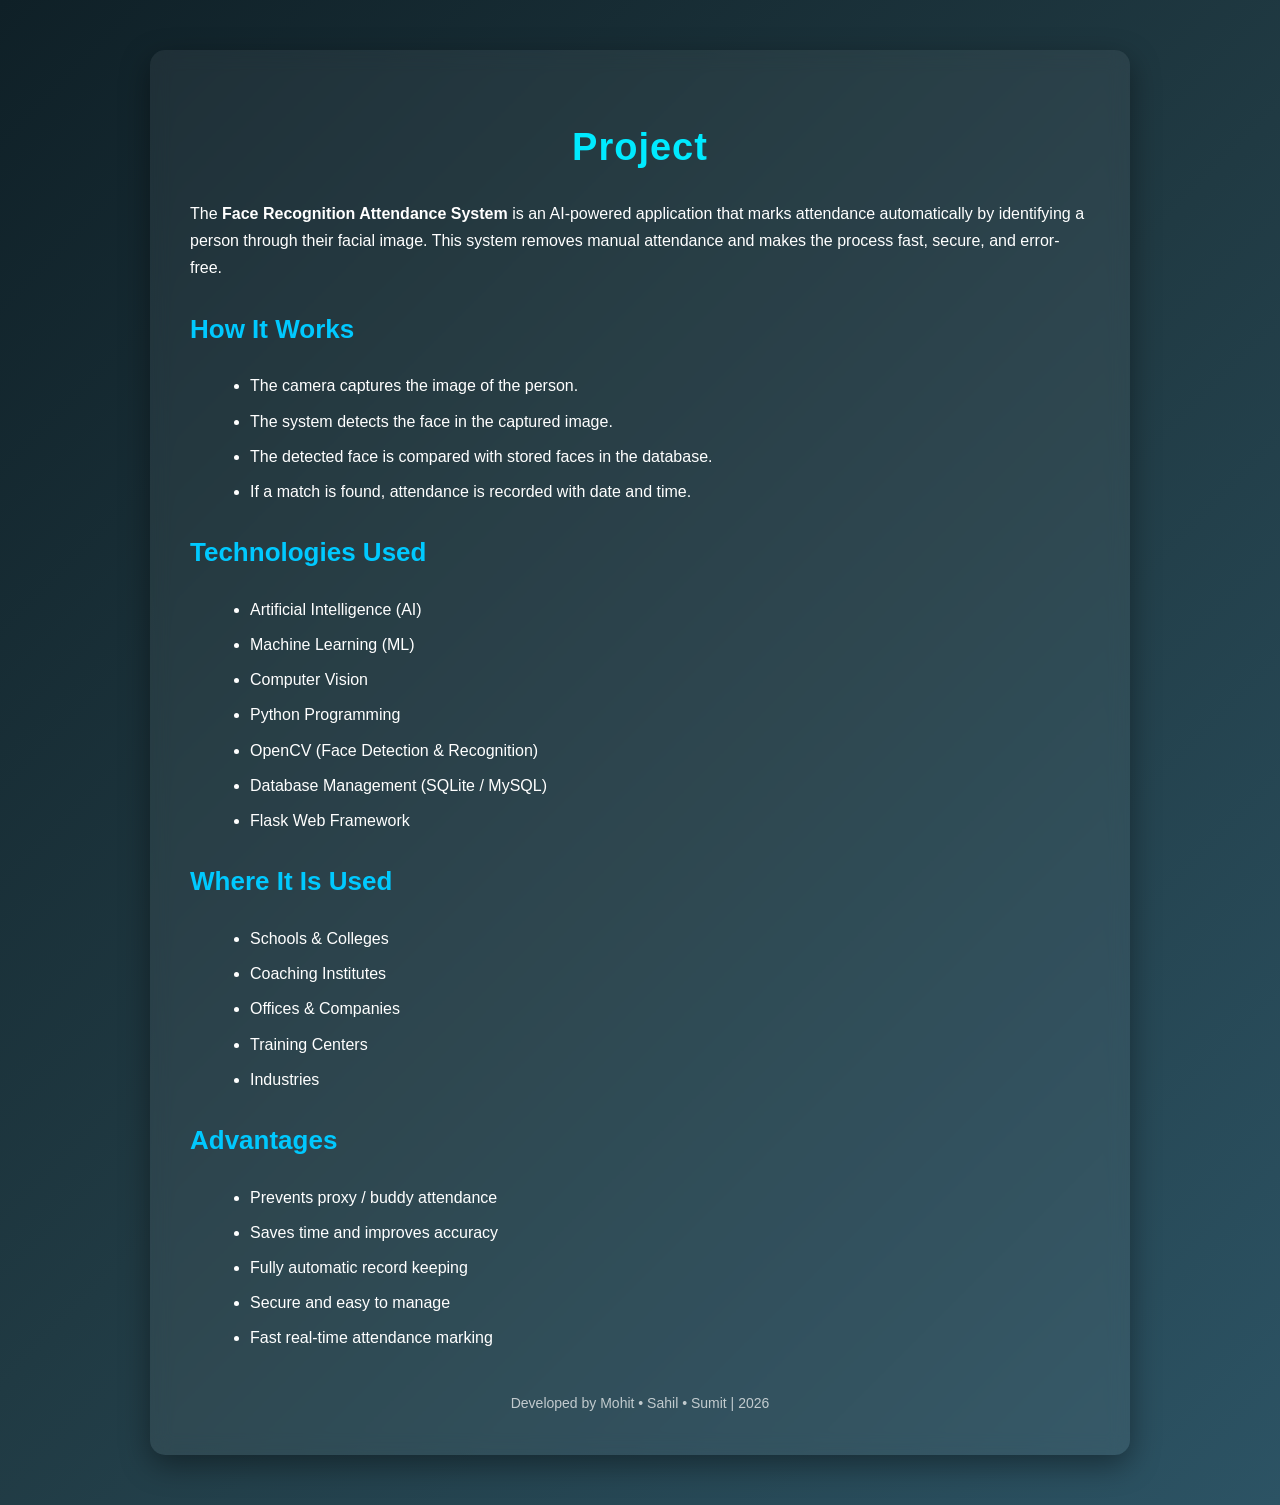
==== templates/about.html @ fe3712a1 "first commit" ====
<!DOCTYPE html>
<html lang="en">
<head>
    <meta charset="UTF-8">
    <title>Project | Face Recognition Attendance</title>

    <style>
        body {
            margin: 0;
            padding: 0;
            font-family: "Segoe UI", sans-serif;
            background: linear-gradient(135deg, #0f2027, #203a43, #2c5364);
            color: #fff;
            line-height: 1.7;
        }

        .container {
            max-width: 900px;
            margin: 50px auto;
            background: rgba(255, 255, 255, 0.06);
            padding: 40px;
            border-radius: 15px;
            backdrop-filter: blur(10px);
            box-shadow: 0 10px 30px rgba(0,0,0,0.4);
        }

        h1 {
            text-align: center;
            color: #00eaff;
            margin-bottom: 20px;
            font-size: 38px;
            letter-spacing: 1px;
        }

        h2 {
            color: #00c9ff;
            margin-top: 25px;
            font-size: 26px;
        }

        ul {
            margin-left: 20px;
        }

        li {
            margin-bottom: 8px;
        }

        .footer {
            text-align: center;
            margin-top: 40px;
            opacity: 0.7;
            font-size: 14px;
        }
    </style>
</head>

<body>

<div class="container">

    <h1>Project</h1>

    <p>
        The <strong>Face Recognition Attendance System</strong> is an AI-powered application
        that marks attendance automatically by identifying a person through their facial image.
        This system removes manual attendance and makes the process fast, secure, and error-free.
    </p>

    <h2>How It Works</h2>
    <ul>
        <li>The camera captures the image of the person.</li>
        <li>The system detects the face in the captured image.</li>
        <li>The detected face is compared with stored faces in the database.</li>
        <li>If a match is found, attendance is recorded with date and time.</li>
    </ul>

    <h2>Technologies Used</h2>
    <ul>
        <li>Artificial Intelligence (AI)</li>
        <li>Machine Learning (ML)</li>
        <li>Computer Vision</li>
        <li>Python Programming</li>
        <li>OpenCV (Face Detection & Recognition)</li>
        <li>Database Management (SQLite / MySQL)</li>
        <li>Flask Web Framework</li>
    </ul>

    <h2>Where It Is Used</h2>
    <ul>
        <li>Schools & Colleges</li>
        <li>Coaching Institutes</li>
        <li>Offices & Companies</li>
        <li>Training Centers</li>
        <li>Industries</li>
    </ul>

    <h2>Advantages</h2>
    <ul>
        <li>Prevents proxy / buddy attendance</li>
        <li>Saves time and improves accuracy</li>
        <li>Fully automatic record keeping</li>
        <li>Secure and easy to manage</li>
        <li>Fast real-time attendance marking</li>
    </ul>

    <div class="footer">Developed by Mohit • Sahil • Sumit | 2026</div>

</div>

</body>
</html>
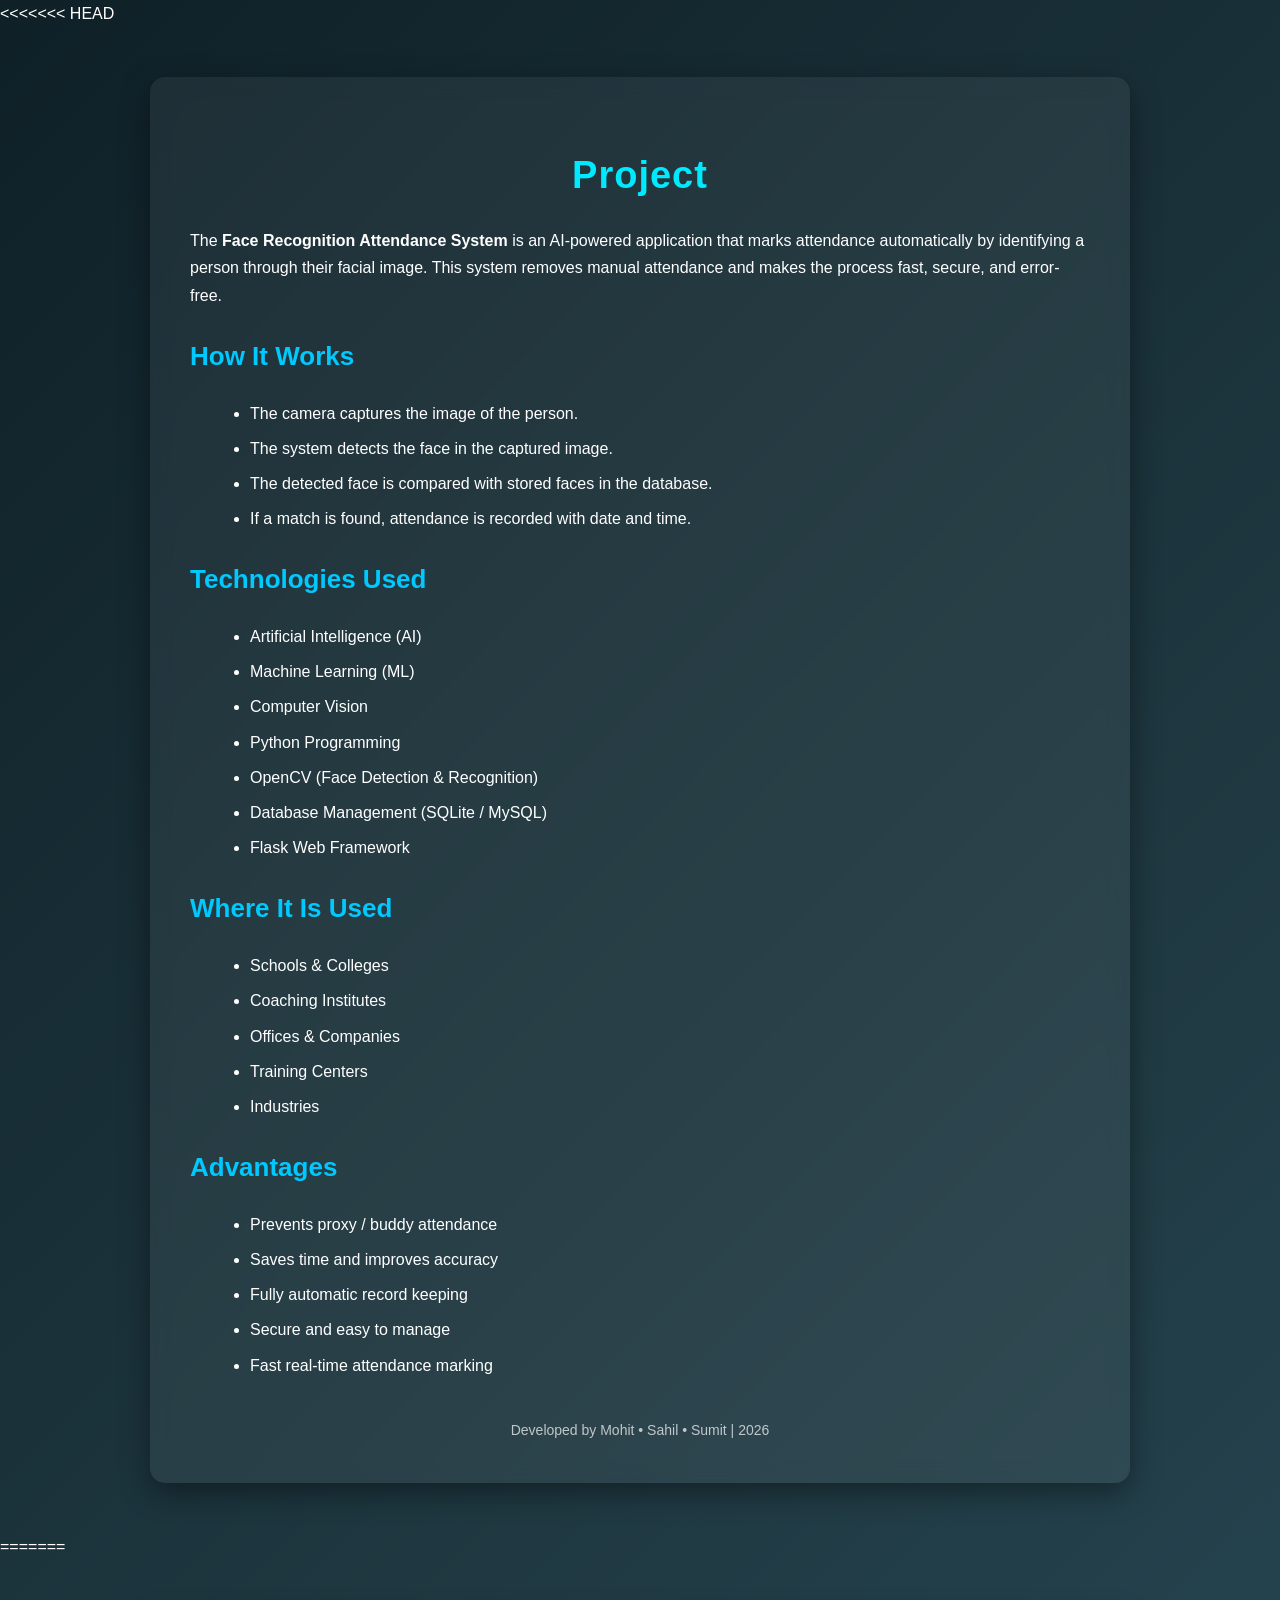
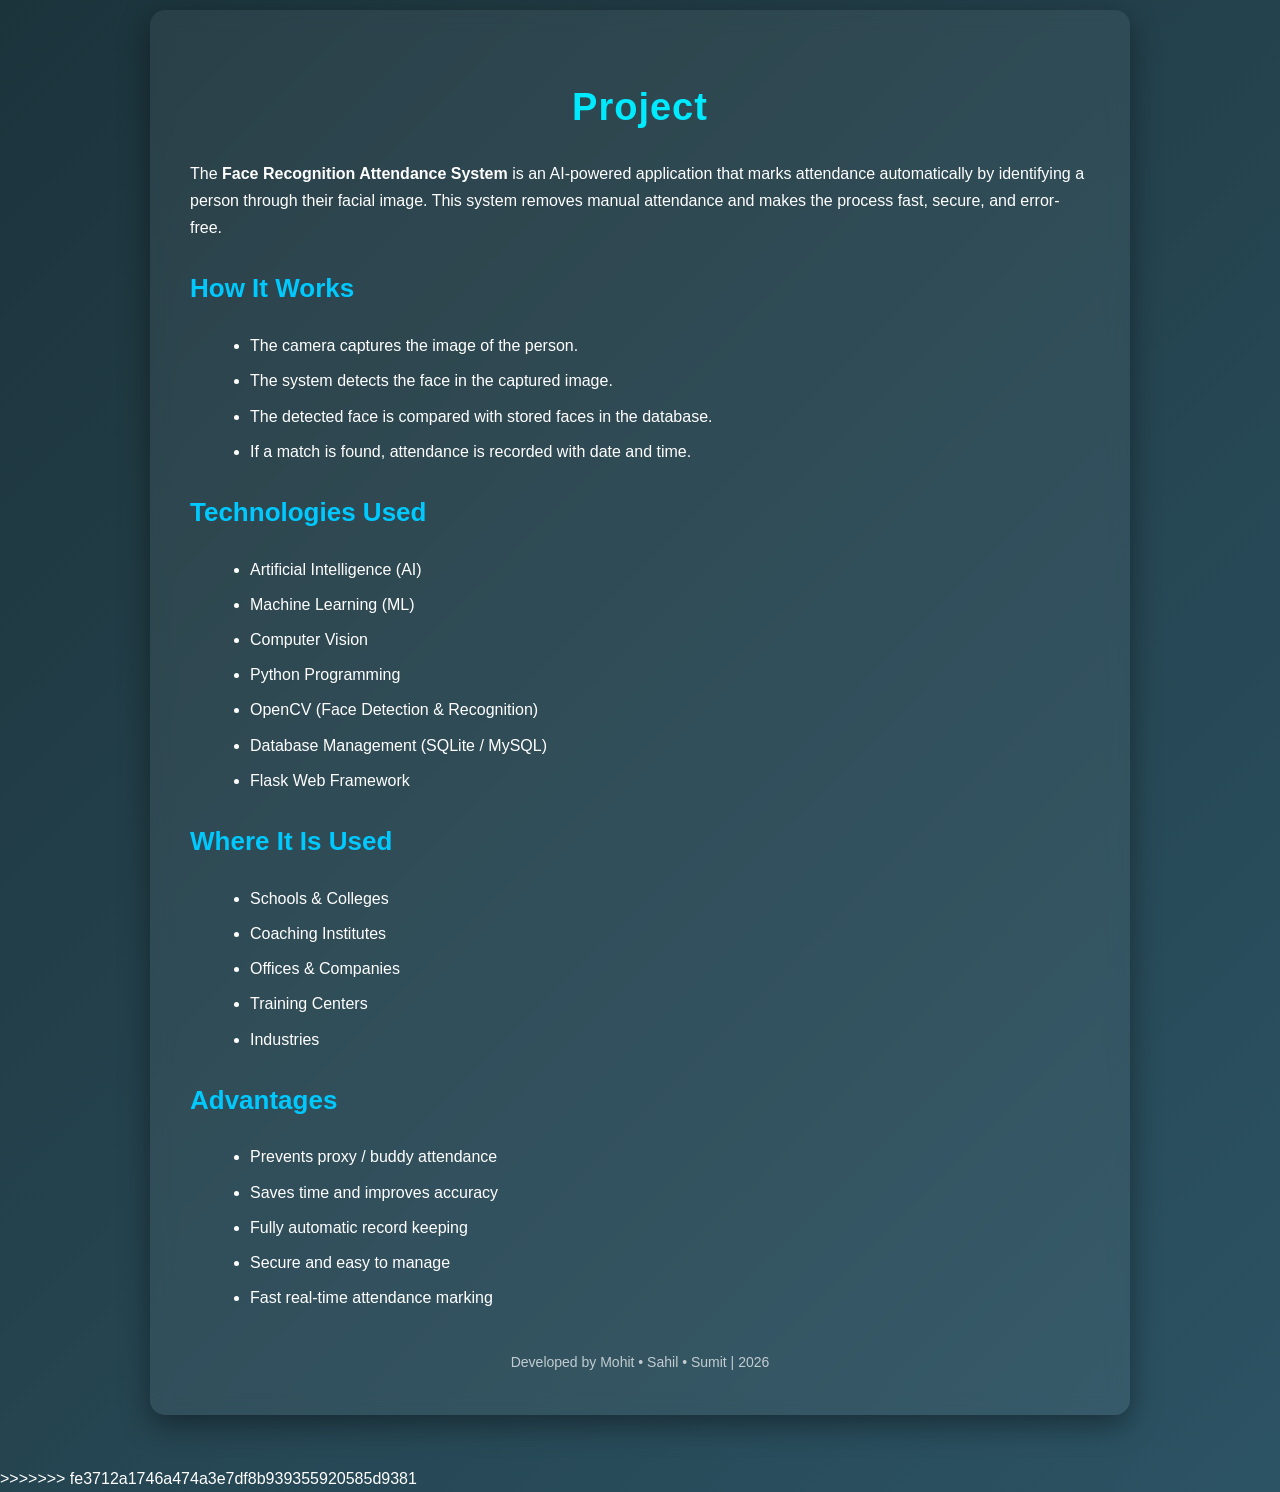
==== commit 3a52e871: "first commit" ====
--- a/templates/about.html
+++ b/templates/about.html
@@ -1,112 +1,226 @@
-<!DOCTYPE html>
-<html lang="en">
-<head>
-    <meta charset="UTF-8">
-    <title>Project | Face Recognition Attendance</title>
-
-    <style>
-        body {
-            margin: 0;
-            padding: 0;
-            font-family: "Segoe UI", sans-serif;
-            background: linear-gradient(135deg, #0f2027, #203a43, #2c5364);
-            color: #fff;
-            line-height: 1.7;
-        }
-
-        .container {
-            max-width: 900px;
-            margin: 50px auto;
-            background: rgba(255, 255, 255, 0.06);
-            padding: 40px;
-            border-radius: 15px;
-            backdrop-filter: blur(10px);
-            box-shadow: 0 10px 30px rgba(0,0,0,0.4);
-        }
-
-        h1 {
-            text-align: center;
-            color: #00eaff;
-            margin-bottom: 20px;
-            font-size: 38px;
-            letter-spacing: 1px;
-        }
-
-        h2 {
-            color: #00c9ff;
-            margin-top: 25px;
-            font-size: 26px;
-        }
-
-        ul {
-            margin-left: 20px;
-        }
-
-        li {
-            margin-bottom: 8px;
-        }
-
-        .footer {
-            text-align: center;
-            margin-top: 40px;
-            opacity: 0.7;
-            font-size: 14px;
-        }
-    </style>
-</head>
-
-<body>
-
-<div class="container">
-
-    <h1>Project</h1>
-
-    <p>
-        The <strong>Face Recognition Attendance System</strong> is an AI-powered application
-        that marks attendance automatically by identifying a person through their facial image.
-        This system removes manual attendance and makes the process fast, secure, and error-free.
-    </p>
-
-    <h2>How It Works</h2>
-    <ul>
-        <li>The camera captures the image of the person.</li>
-        <li>The system detects the face in the captured image.</li>
-        <li>The detected face is compared with stored faces in the database.</li>
-        <li>If a match is found, attendance is recorded with date and time.</li>
-    </ul>
-
-    <h2>Technologies Used</h2>
-    <ul>
-        <li>Artificial Intelligence (AI)</li>
-        <li>Machine Learning (ML)</li>
-        <li>Computer Vision</li>
-        <li>Python Programming</li>
-        <li>OpenCV (Face Detection & Recognition)</li>
-        <li>Database Management (SQLite / MySQL)</li>
-        <li>Flask Web Framework</li>
-    </ul>
-
-    <h2>Where It Is Used</h2>
-    <ul>
-        <li>Schools & Colleges</li>
-        <li>Coaching Institutes</li>
-        <li>Offices & Companies</li>
-        <li>Training Centers</li>
-        <li>Industries</li>
-    </ul>
-
-    <h2>Advantages</h2>
-    <ul>
-        <li>Prevents proxy / buddy attendance</li>
-        <li>Saves time and improves accuracy</li>
-        <li>Fully automatic record keeping</li>
-        <li>Secure and easy to manage</li>
-        <li>Fast real-time attendance marking</li>
-    </ul>
-
-    <div class="footer">Developed by Mohit • Sahil • Sumit | 2026</div>
-
-</div>
-
-</body>
+<<<<<<< HEAD
+<!DOCTYPE html>
+<html lang="en">
+<head>
+    <meta charset="UTF-8">
+    <title>Project | Face Recognition Attendance</title>
+
+    <style>
+        body {
+            margin: 0;
+            padding: 0;
+            font-family: "Segoe UI", sans-serif;
+            background: linear-gradient(135deg, #0f2027, #203a43, #2c5364);
+            color: #fff;
+            line-height: 1.7;
+        }
+
+        .container {
+            max-width: 900px;
+            margin: 50px auto;
+            background: rgba(255, 255, 255, 0.06);
+            padding: 40px;
+            border-radius: 15px;
+            backdrop-filter: blur(10px);
+            box-shadow: 0 10px 30px rgba(0,0,0,0.4);
+        }
+
+        h1 {
+            text-align: center;
+            color: #00eaff;
+            margin-bottom: 20px;
+            font-size: 38px;
+            letter-spacing: 1px;
+        }
+
+        h2 {
+            color: #00c9ff;
+            margin-top: 25px;
+            font-size: 26px;
+        }
+
+        ul {
+            margin-left: 20px;
+        }
+
+        li {
+            margin-bottom: 8px;
+        }
+
+        .footer {
+            text-align: center;
+            margin-top: 40px;
+            opacity: 0.7;
+            font-size: 14px;
+        }
+    </style>
+</head>
+
+<body>
+
+<div class="container">
+
+    <h1>Project</h1>
+
+    <p>
+        The <strong>Face Recognition Attendance System</strong> is an AI-powered application
+        that marks attendance automatically by identifying a person through their facial image.
+        This system removes manual attendance and makes the process fast, secure, and error-free.
+    </p>
+
+    <h2>How It Works</h2>
+    <ul>
+        <li>The camera captures the image of the person.</li>
+        <li>The system detects the face in the captured image.</li>
+        <li>The detected face is compared with stored faces in the database.</li>
+        <li>If a match is found, attendance is recorded with date and time.</li>
+    </ul>
+
+    <h2>Technologies Used</h2>
+    <ul>
+        <li>Artificial Intelligence (AI)</li>
+        <li>Machine Learning (ML)</li>
+        <li>Computer Vision</li>
+        <li>Python Programming</li>
+        <li>OpenCV (Face Detection & Recognition)</li>
+        <li>Database Management (SQLite / MySQL)</li>
+        <li>Flask Web Framework</li>
+    </ul>
+
+    <h2>Where It Is Used</h2>
+    <ul>
+        <li>Schools & Colleges</li>
+        <li>Coaching Institutes</li>
+        <li>Offices & Companies</li>
+        <li>Training Centers</li>
+        <li>Industries</li>
+    </ul>
+
+    <h2>Advantages</h2>
+    <ul>
+        <li>Prevents proxy / buddy attendance</li>
+        <li>Saves time and improves accuracy</li>
+        <li>Fully automatic record keeping</li>
+        <li>Secure and easy to manage</li>
+        <li>Fast real-time attendance marking</li>
+    </ul>
+
+    <div class="footer">Developed by Mohit • Sahil • Sumit | 2026</div>
+
+</div>
+
+</body>
+=======
+<!DOCTYPE html>
+<html lang="en">
+<head>
+    <meta charset="UTF-8">
+    <title>Project | Face Recognition Attendance</title>
+
+    <style>
+        body {
+            margin: 0;
+            padding: 0;
+            font-family: "Segoe UI", sans-serif;
+            background: linear-gradient(135deg, #0f2027, #203a43, #2c5364);
+            color: #fff;
+            line-height: 1.7;
+        }
+
+        .container {
+            max-width: 900px;
+            margin: 50px auto;
+            background: rgba(255, 255, 255, 0.06);
+            padding: 40px;
+            border-radius: 15px;
+            backdrop-filter: blur(10px);
+            box-shadow: 0 10px 30px rgba(0,0,0,0.4);
+        }
+
+        h1 {
+            text-align: center;
+            color: #00eaff;
+            margin-bottom: 20px;
+            font-size: 38px;
+            letter-spacing: 1px;
+        }
+
+        h2 {
+            color: #00c9ff;
+            margin-top: 25px;
+            font-size: 26px;
+        }
+
+        ul {
+            margin-left: 20px;
+        }
+
+        li {
+            margin-bottom: 8px;
+        }
+
+        .footer {
+            text-align: center;
+            margin-top: 40px;
+            opacity: 0.7;
+            font-size: 14px;
+        }
+    </style>
+</head>
+
+<body>
+
+<div class="container">
+
+    <h1>Project</h1>
+
+    <p>
+        The <strong>Face Recognition Attendance System</strong> is an AI-powered application
+        that marks attendance automatically by identifying a person through their facial image.
+        This system removes manual attendance and makes the process fast, secure, and error-free.
+    </p>
+
+    <h2>How It Works</h2>
+    <ul>
+        <li>The camera captures the image of the person.</li>
+        <li>The system detects the face in the captured image.</li>
+        <li>The detected face is compared with stored faces in the database.</li>
+        <li>If a match is found, attendance is recorded with date and time.</li>
+    </ul>
+
+    <h2>Technologies Used</h2>
+    <ul>
+        <li>Artificial Intelligence (AI)</li>
+        <li>Machine Learning (ML)</li>
+        <li>Computer Vision</li>
+        <li>Python Programming</li>
+        <li>OpenCV (Face Detection & Recognition)</li>
+        <li>Database Management (SQLite / MySQL)</li>
+        <li>Flask Web Framework</li>
+    </ul>
+
+    <h2>Where It Is Used</h2>
+    <ul>
+        <li>Schools & Colleges</li>
+        <li>Coaching Institutes</li>
+        <li>Offices & Companies</li>
+        <li>Training Centers</li>
+        <li>Industries</li>
+    </ul>
+
+    <h2>Advantages</h2>
+    <ul>
+        <li>Prevents proxy / buddy attendance</li>
+        <li>Saves time and improves accuracy</li>
+        <li>Fully automatic record keeping</li>
+        <li>Secure and easy to manage</li>
+        <li>Fast real-time attendance marking</li>
+    </ul>
+
+    <div class="footer">Developed by Mohit • Sahil • Sumit | 2026</div>
+
+</div>
+
+</body>
+>>>>>>> fe3712a1746a474a3e7df8b939355920585d9381
 </html>
